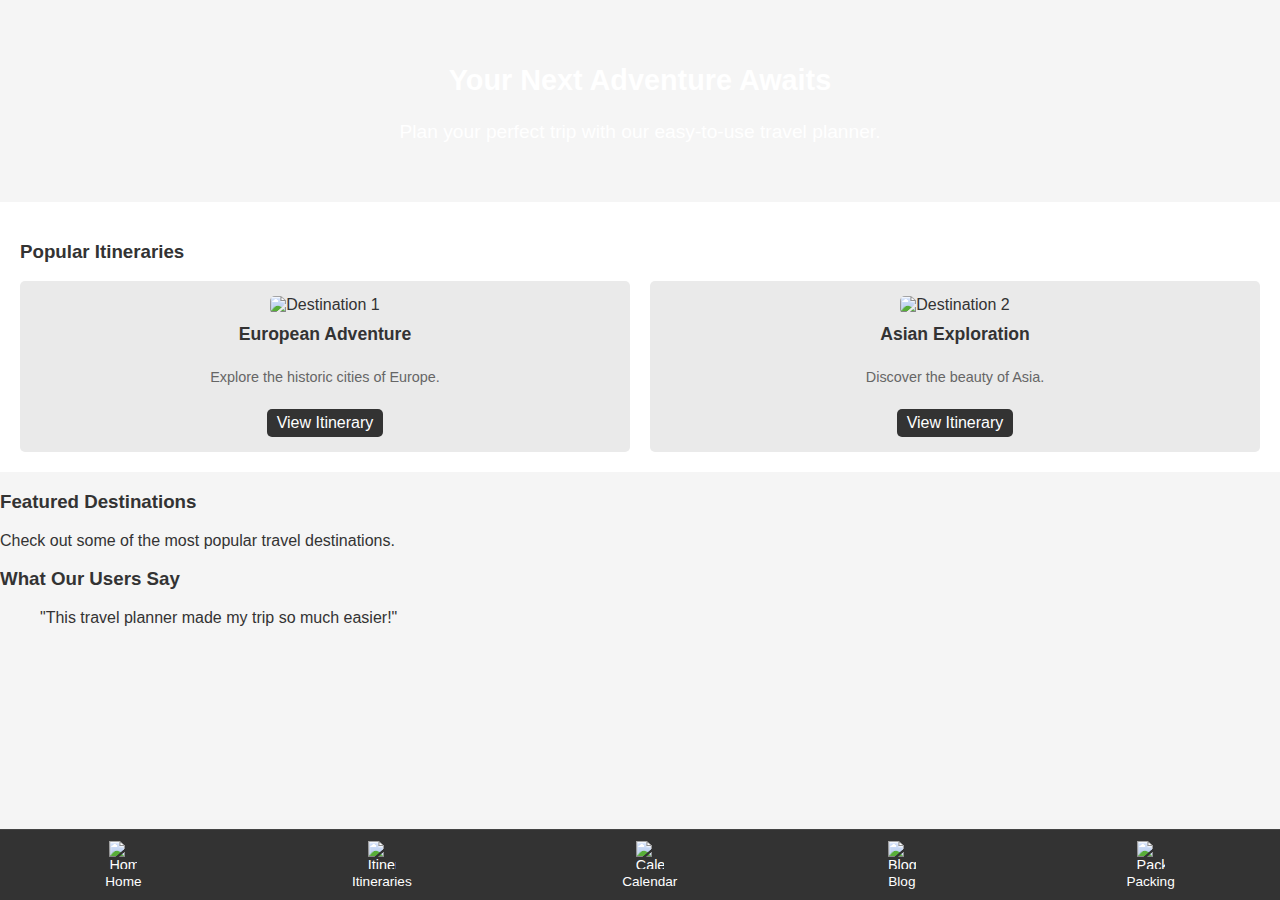
==== index.html @ 11186389 "move index.html" ====
<!DOCTYPE html>
<html lang="en">

<head>
    <meta charset="UTF-8">
    <meta name="viewport" content="width=device-width, initial-scale=1.0">
    <link rel="icon" type="image/ico" href="img/favicon.ico">
    <title>Travel Planner</title>
    <link rel="stylesheet" href="/css/style.css">
    <script type="module" src="/js/script.js" defer></script>
</head>

<main>
    <section class="hero">
        <h2>Your Next Adventure Awaits</h2>
        <p>Plan your perfect trip with our easy-to-use travel planner.</p>
    </section>

    <section class="itinerary-boxes">
        <h3>Popular Itineraries</h3>
        <div class="itinerary-grid">
            <div class="itinerary-box">
                <img src="destination1.jpg" alt="Destination 1">
                <h4>European Adventure</h4>
                <p>Explore the historic cities of Europe.</p>
                <a href="itinerary1.html">View Itinerary</a>
            </div>
            <div class="itinerary-box">
                <img src="destination2.jpg" alt="Destination 2">
                <h4>Asian Exploration</h4>
                <p>Discover the beauty of Asia.</p>
                <a href="itinerary2.html">View Itinerary</a>
            </div>
            <!-- Add more itinerary boxes as needed -->
        </div>
    </section>

    <section class="featured-destinations">
        <h3>Featured Destinations</h3>
        <p>Check out some of the most popular travel destinations.</p>
        <!-- Add content here -->
    </section>

    <section class="testimonials">
        <h3>What Our Users Say</h3>
        <blockquote>
            "This travel planner made my trip so much easier!"
        </blockquote>
        <!-- Add more testimonials as needed -->
    </section>
</main>

<!-- App-Style Bottom Navigation -->
<nav class="bottom-nav">
    <a href="index.html" class="nav-item">
        <img src="/icons/home-icon.svg" alt="Home">
        <span>Home</span>
    </a>
    <a href="/pages/itineraries.html" class="nav-item">
        <img src="/icons/itinerary-icon.svg" alt="Itineraries">
        <span>Itineraries</span>
    </a>
    <a href="/pages/calendar.html" class="nav-item">
        <img src="/icons/calendar-icon.svg" alt="Calendar">
        <span>Calendar</span>
    </a>
    <a href="/pages/blog.html" class="nav-item">
        <img src="/icons/blog-icon.svg" alt="Blog">
        <span>Blog</span>
    </a>
    <a href="/pages/packing-lists.html" class="nav-item">
        <img src="/icons/packing-icon.svg" alt="Packing Lists">
        <span>Packing</span>
    </a>
</nav>

<!-- JavaScript for Menu Toggle -->
<script>
    // Additional JavaScript if needed
</script>
</body>

</html>
---- css/style.css ----
/* General Styles */
body {
    font-family: Arial, sans-serif;
    margin: 0;
    padding: 0;
    background-color: #f5f5f5;
    color: #333;
}

/* Main Content Styles */
main {
    padding-bottom: 60px;
    /* Space for the bottom nav */
}

.hero {
    background-image: url('hero.jpg');
    background-size: cover;
    color: white;
    text-align: center;
    padding: 40px 20px;
    font-size: 1.2rem;
}

.itinerary-boxes {
    padding: 20px;
    background-color: #fff;
}

.itinerary-grid {
    display: grid;
    grid-template-columns: 1fr;
    /* Single column for mobile */
    gap: 20px;
}

.itinerary-box {
    background-color: #eaeaea;
    padding: 15px;
    border-radius: 5px;
    text-align: center;
}

.itinerary-box img {
    width: 100%;
    border-radius: 5px;
}

.itinerary-box h4 {
    margin-top: 10px;
    font-size: 1.1rem;
}

.itinerary-box p {
    font-size: 0.9rem;
    color: #666;
}

.itinerary-box a {
    display: inline-block;
    margin-top: 10px;
    padding: 5px 10px;
    background-color: #333;
    color: #fff;
    text-decoration: none;
    border-radius: 5px;
}

.itinerary-box a:hover {
    background-color: #555;
}

/* App-Style Bottom Navigation */
.bottom-nav {
    position: fixed;
    bottom: 0;
    left: 0;
    width: 100%;
    height: 60px;
    background-color: #333;
    display: flex;
    justify-content: space-around;
    align-items: center;
    border-top: 1px solid #444;
}

.bottom-nav .nav-item {
    color: #fff;
    text-align: center;
    text-decoration: none;
    font-size: 0.9rem;
    flex-grow: 1;
}

.bottom-nav .nav-item img {
    display: block;
    margin: 0 auto 5px;
    width: 24px;
    height: 24px;
}

.bottom-nav .nav-item span {
    display: block;
    font-size: 0.75rem;
}

/* Responsive Design for Larger Screens */
@media (min-width: 768px) {
    .itinerary-grid {
        grid-template-columns: repeat(auto-fit, minmax(200px, 1fr));
    }

    .bottom-nav {
        height: 70px;
    }

    .bottom-nav .nav-item img {
        width: 28px;
        height: 28px;
    }

    .bottom-nav .nav-item span {
        font-size: 0.85rem;
    }
}
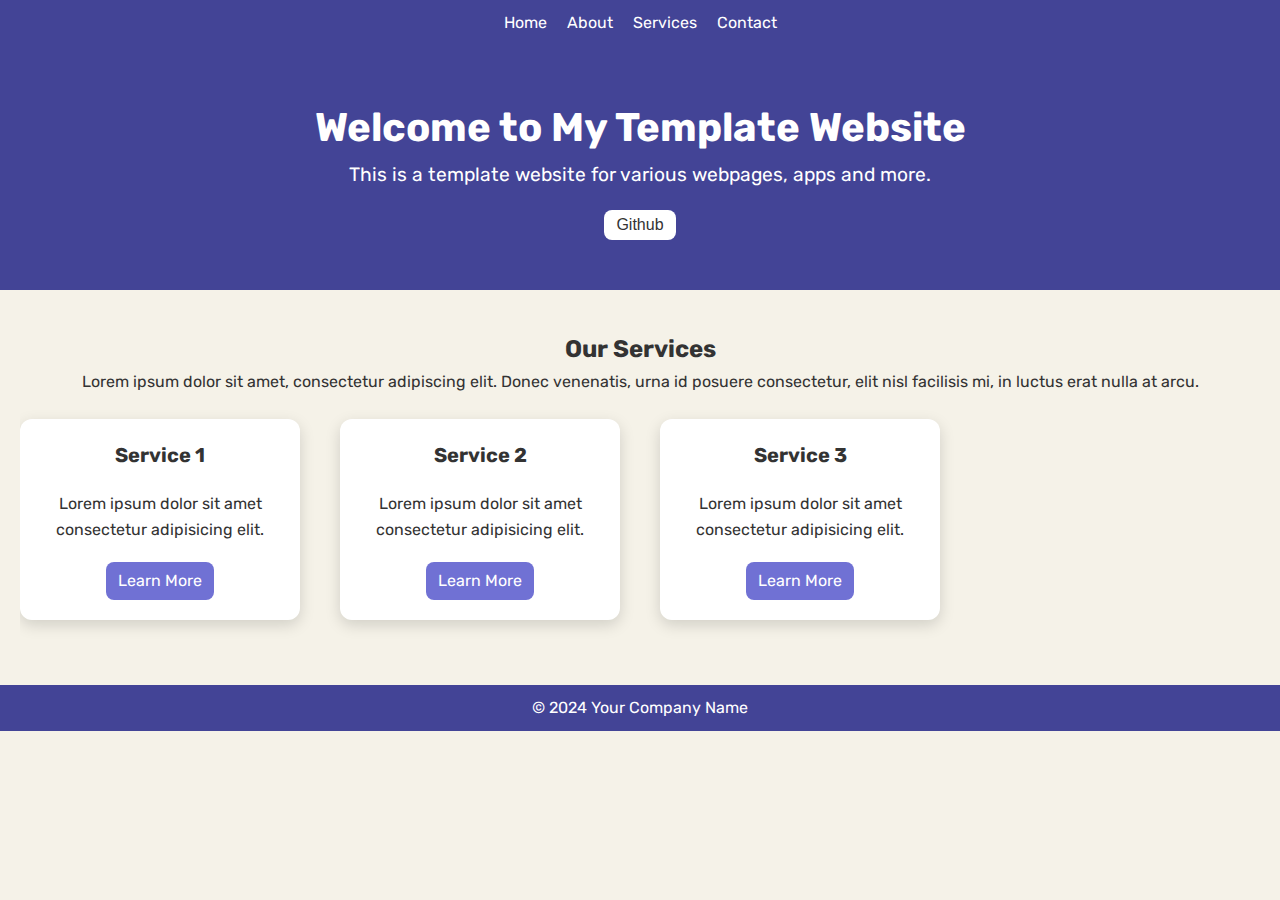
==== commit 6927a420: "change to template" ====
--- a/index.html
+++ b/index.html
@@ -5,79 +5,77 @@
     <meta charset="UTF-8">
     <meta name="viewport" content="width=device-width, initial-scale=1.0">
     <link rel="icon" type="image/ico" href="img/favicon.ico">
-    <title>Travel Planner</title>
-    <link rel="stylesheet" href="/css/style.css">
-    <script type="module" src="/js/script.js" defer></script>
+    <link rel="stylesheet" href="css/style.css">
+    <script type="module" src="js/script.js" defer></script>
+    <title>Web Template</title>
 </head>
 
-<main>
-    <section class="hero">
-        <h2>Your Next Adventure Awaits</h2>
-        <p>Plan your perfect trip with our easy-to-use travel planner.</p>
-    </section>
+<body>
 
-    <section class="itinerary-boxes">
-        <h3>Popular Itineraries</h3>
-        <div class="itinerary-grid">
-            <div class="itinerary-box">
-                <img src="destination1.jpg" alt="Destination 1">
-                <h4>European Adventure</h4>
-                <p>Explore the historic cities of Europe.</p>
-                <a href="itinerary1.html">View Itinerary</a>
-            </div>
-            <div class="itinerary-box">
-                <img src="destination2.jpg" alt="Destination 2">
-                <h4>Asian Exploration</h4>
-                <p>Discover the beauty of Asia.</p>
-                <a href="itinerary2.html">View Itinerary</a>
-            </div>
-            <!-- Add more itinerary boxes as needed -->
-        </div>
-    </section>
+    <header>
+        <nav>
+            <ul class="nav-links">
+                <li><a href="/index.html">Home</a></li>
+                <li><a href="/pages/about.html">About</a></li>
+                <li><a href=#">Services</a></li>
+                <li><a href="#">Contact</a></li>
+            </ul>
+        </nav>
+    </header>
 
-    <section class="featured-destinations">
-        <h3>Featured Destinations</h3>
-        <p>Check out some of the most popular travel destinations.</p>
-        <!-- Add content here -->
-    </section>
+    <main>
+        <section class="hero">
+            <h1>Welcome to My Template Website</h1>
+            <p>This is a template website for various webpages, apps and more.</p>
+            <button id="github-button">Github</button>
+        </section>
 
-    <section class="testimonials">
-        <h3>What Our Users Say</h3>
-        <blockquote>
-            "This travel planner made my trip so much easier!"
-        </blockquote>
-        <!-- Add more testimonials as needed -->
-    </section>
-</main>
+        <section class="content">
+            <h2>Our Services</h2>
+            <p>Lorem ipsum dolor sit amet, consectetur adipiscing elit. Donec venenatis, urna id posuere consectetur,
+                elit nisl facilisis mi, in luctus erat nulla at arcu.
+            </p>
+            <ul class="cards">
+                <li class="card">
+                    <div>
+                        <h3 class="card-title">Service 1</h3>
+                        <div class="card-content">
+                            <p>Lorem ipsum dolor sit amet consectetur adipisicing elit.</p>
+                        </div>
+                    </div>
+                    <div class="card-link-wrapper">
+                        <a href="" class="card-link">Learn More</a>
+                    </div>
+                </li>
+                <li class="card">
+                    <div>
+                        <h3 class="card-title">Service 2</h3>
+                        <div class="card-content">
+                            <p>Lorem ipsum dolor sit amet consectetur adipisicing elit.</p>
+                        </div>
+                    </div>
+                    <div class="card-link-wrapper">
+                        <a href="" class="card-link">Learn More</a>
+                    </div>
+                </li>
+                <li class="card">
+                    <div>
+                        <h3 class="card-title">Service 3</h3>
+                        <div class="card-content">
+                            <p>Lorem ipsum dolor sit amet consectetur adipisicing elit.</p>
+                        </div>
+                    </div>
+                    <div class="card-link-wrapper">
+                        <a href="" class="card-link">Learn More</a>
+                    </div>
+                </li>
+        </section>
+    </main>
 
-<!-- App-Style Bottom Navigation -->
-<nav class="bottom-nav">
-    <a href="index.html" class="nav-item">
-        <img src="/icons/home-icon.svg" alt="Home">
-        <span>Home</span>
-    </a>
-    <a href="/pages/itineraries.html" class="nav-item">
-        <img src="/icons/itinerary-icon.svg" alt="Itineraries">
-        <span>Itineraries</span>
-    </a>
-    <a href="/pages/calendar.html" class="nav-item">
-        <img src="/icons/calendar-icon.svg" alt="Calendar">
-        <span>Calendar</span>
-    </a>
-    <a href="/pages/blog.html" class="nav-item">
-        <img src="/icons/blog-icon.svg" alt="Blog">
-        <span>Blog</span>
-    </a>
-    <a href="/pages/packing-lists.html" class="nav-item">
-        <img src="/icons/packing-icon.svg" alt="Packing Lists">
-        <span>Packing</span>
-    </a>
-</nav>
+    <footer>
+        <p>&copy; 2024 Your Company Name</p>
+    </footer>
 
-<!-- JavaScript for Menu Toggle -->
-<script>
-    // Additional JavaScript if needed
-</script>
 </body>
 
 </html>--- a/css/style.css
+++ b/css/style.css
@@ -1,125 +1,205 @@
-/* General Styles */
-body {
-    font-family: Arial, sans-serif;
+@import url('https://fonts.googleapis.com/css2?family=Roboto:ital,wght@0,100;0,300;0,400;0,500;0,700;0,900;1,100;1,300;1,400;1,500;1,700;1,900&display=swap');
+@import url('https://fonts.googleapis.com/css2?family=Roboto:ital,wght@0,100;0,300;0,400;0,500;0,700;0,900;1,100;1,300;1,400;1,500;1,700;1,900&family=Rubik:ital,wght@0,300..900;1,300..900&display=swap');
+
+:root {
+    --primary-color: #434496;
+    --secondary-color: #7071d4;
+    --accent-color: #1E2A5E;
+    --background-color: #f5f2e8;
+    --white: #fff;
+    --text-color: #333;
+    --font-family: "Rubik", sans-serif;
+    --font-size-base: 16px;
+    --spacing-base: 10px;
+}
+
+* {
     margin: 0;
     padding: 0;
-    background-color: #f5f5f5;
-    color: #333;
-}
-
-/* Main Content Styles */
-main {
-    padding-bottom: 60px;
-    /* Space for the bottom nav */
+    box-sizing: border-box;
+}
+
+body {
+    font-family: var(--font-family);
+    font-size: var(--font-size-base);
+    background-color: var(--background-color);
+    color: var(--text-color);
+    line-height: 1.6;
+}
+
+header {
+    background-color: var(--primary-color);
+    padding: var(--spacing-base) 0;
+}
+
+.nav-links {
+    list-style-type: none;
+    display: flex;
+    justify-content: center;
+}
+
+.nav-links li {
+    margin: 0 var(--spacing-base);
+}
+
+.nav-links a {
+    color: var(--white);
+    text-decoration: none;
+    padding: var(--spacing-base) var(--spacing-base * 2);
+    display: block;
+}
+
+.nav-links :hover {
+    color: var(--accent-color);
 }
 
 .hero {
-    background-image: url('hero.jpg');
-    background-size: cover;
+    text-align: center;
+    padding: 50px 20px;
+    background-color: var(--primary-color);
+    color: var(--white);
+}
+
+.hero h1 {
+    margin-bottom: var(--spacing-base * 2);
+    font-size: 2.5rem;
+}
+
+.hero p {
+    margin-bottom: var(--spacing-base * 3);
+    font-size: 1.2rem;
+}
+
+button {
+    margin-top: 20px;
+    text-decoration: none;
+    padding: 6px 12px;
+    border-radius: 8px;
+    transition: background 0.2s;
+}
+
+#github-button {
+    background-color: var(--white);
+    color: var(--text-color);
+    border: none;
+    cursor: pointer;
+    font-size: 1rem;
+}
+
+#github-button:hover {
+    color: var(--primary-color);
+}
+
+.content {
+    padding: 40px 20px;
+    text-align: center;
+}
+
+.cards {
+    display: flex;
+    padding: 25px 0px;
+    list-style: none;
+    overflow-x: scroll;
+    scroll-snap-type: x mandatory;
+}
+
+.card {
+    display: flex;
+    flex-direction: column;
+    flex: 0 0 100%;
+    padding: 20px;
+    background: var(--white);
+    border-radius: 12px;
+    box-shadow: 0 5px 15px rgba(0, 0, 0, 15%);
+    scroll-snap-align: start;
+    transition: all 0.2s;
+}
+
+.card:not(:last-child) {
+    margin-right: 10px;
+}
+
+.card:hover {
+    color: var(--white);
+    background: var(--secondary-color);
+}
+
+.card .card-title {
+    font-size: 20px;
+}
+
+.card .card-content {
+    margin: 20px 0;
+}
+
+.card .card-link-wrapper {
+    margin-top: auto;
+}
+
+.card .card-link {
+    display: inline-block;
+    text-decoration: none;
     color: white;
+    background: var(--secondary-color);
+    padding: 6px 12px;
+    border-radius: 8px;
+    transition: background 0.2s;
+}
+
+.card:hover .card-link {
+    background: var(--primary-color);
+}
+
+.cards::-webkit-scrollbar {
+    height: 12px;
+}
+
+.cards::-webkit-scrollbar-thumb,
+.cards::-webkit-scrollbar-track {
+    border-radius: 92px;
+}
+
+.cards::-webkit-scrollbar-thumb {
+    background: var(--secondary-color);
+}
+
+.cards::-webkit-scrollbar-track {
+    background: var(--white);
+}
+
+@media (min-width: 500px) {
+    .card {
+        flex-basis: calc(50% - 10px);
+    }
+
+    .card:not(:last-child) {
+        margin-right: 20px;
+    }
+}
+
+@media (min-width: 700px) {
+    .card {
+        flex-basis: calc(calc(100% / 3) - 20px);
+    }
+
+    .card:not(:last-child) {
+        margin-right: 30px;
+    }
+}
+
+@media (min-width: 1100px) {
+    .card {
+        flex-basis: calc(25% - 30px);
+    }
+
+    .card:not(:last-child) {
+        margin-right: 40px;
+    }
+}
+
+footer {
+    background-color: var(--primary-color);
+    color: var(--white);
     text-align: center;
-    padding: 40px 20px;
-    font-size: 1.2rem;
-}
-
-.itinerary-boxes {
-    padding: 20px;
-    background-color: #fff;
-}
-
-.itinerary-grid {
-    display: grid;
-    grid-template-columns: 1fr;
-    /* Single column for mobile */
-    gap: 20px;
-}
-
-.itinerary-box {
-    background-color: #eaeaea;
-    padding: 15px;
-    border-radius: 5px;
-    text-align: center;
-}
-
-.itinerary-box img {
-    width: 100%;
-    border-radius: 5px;
-}
-
-.itinerary-box h4 {
-    margin-top: 10px;
-    font-size: 1.1rem;
-}
-
-.itinerary-box p {
-    font-size: 0.9rem;
-    color: #666;
-}
-
-.itinerary-box a {
-    display: inline-block;
-    margin-top: 10px;
-    padding: 5px 10px;
-    background-color: #333;
-    color: #fff;
-    text-decoration: none;
-    border-radius: 5px;
-}
-
-.itinerary-box a:hover {
-    background-color: #555;
-}
-
-/* App-Style Bottom Navigation */
-.bottom-nav {
-    position: fixed;
-    bottom: 0;
-    left: 0;
-    width: 100%;
-    height: 60px;
-    background-color: #333;
-    display: flex;
-    justify-content: space-around;
-    align-items: center;
-    border-top: 1px solid #444;
-}
-
-.bottom-nav .nav-item {
-    color: #fff;
-    text-align: center;
-    text-decoration: none;
-    font-size: 0.9rem;
-    flex-grow: 1;
-}
-
-.bottom-nav .nav-item img {
-    display: block;
-    margin: 0 auto 5px;
-    width: 24px;
-    height: 24px;
-}
-
-.bottom-nav .nav-item span {
-    display: block;
-    font-size: 0.75rem;
-}
-
-/* Responsive Design for Larger Screens */
-@media (min-width: 768px) {
-    .itinerary-grid {
-        grid-template-columns: repeat(auto-fit, minmax(200px, 1fr));
-    }
-
-    .bottom-nav {
-        height: 70px;
-    }
-
-    .bottom-nav .nav-item img {
-        width: 28px;
-        height: 28px;
-    }
-
-    .bottom-nav .nav-item span {
-        font-size: 0.85rem;
-    }
+    padding: var(--spacing-base);
 }